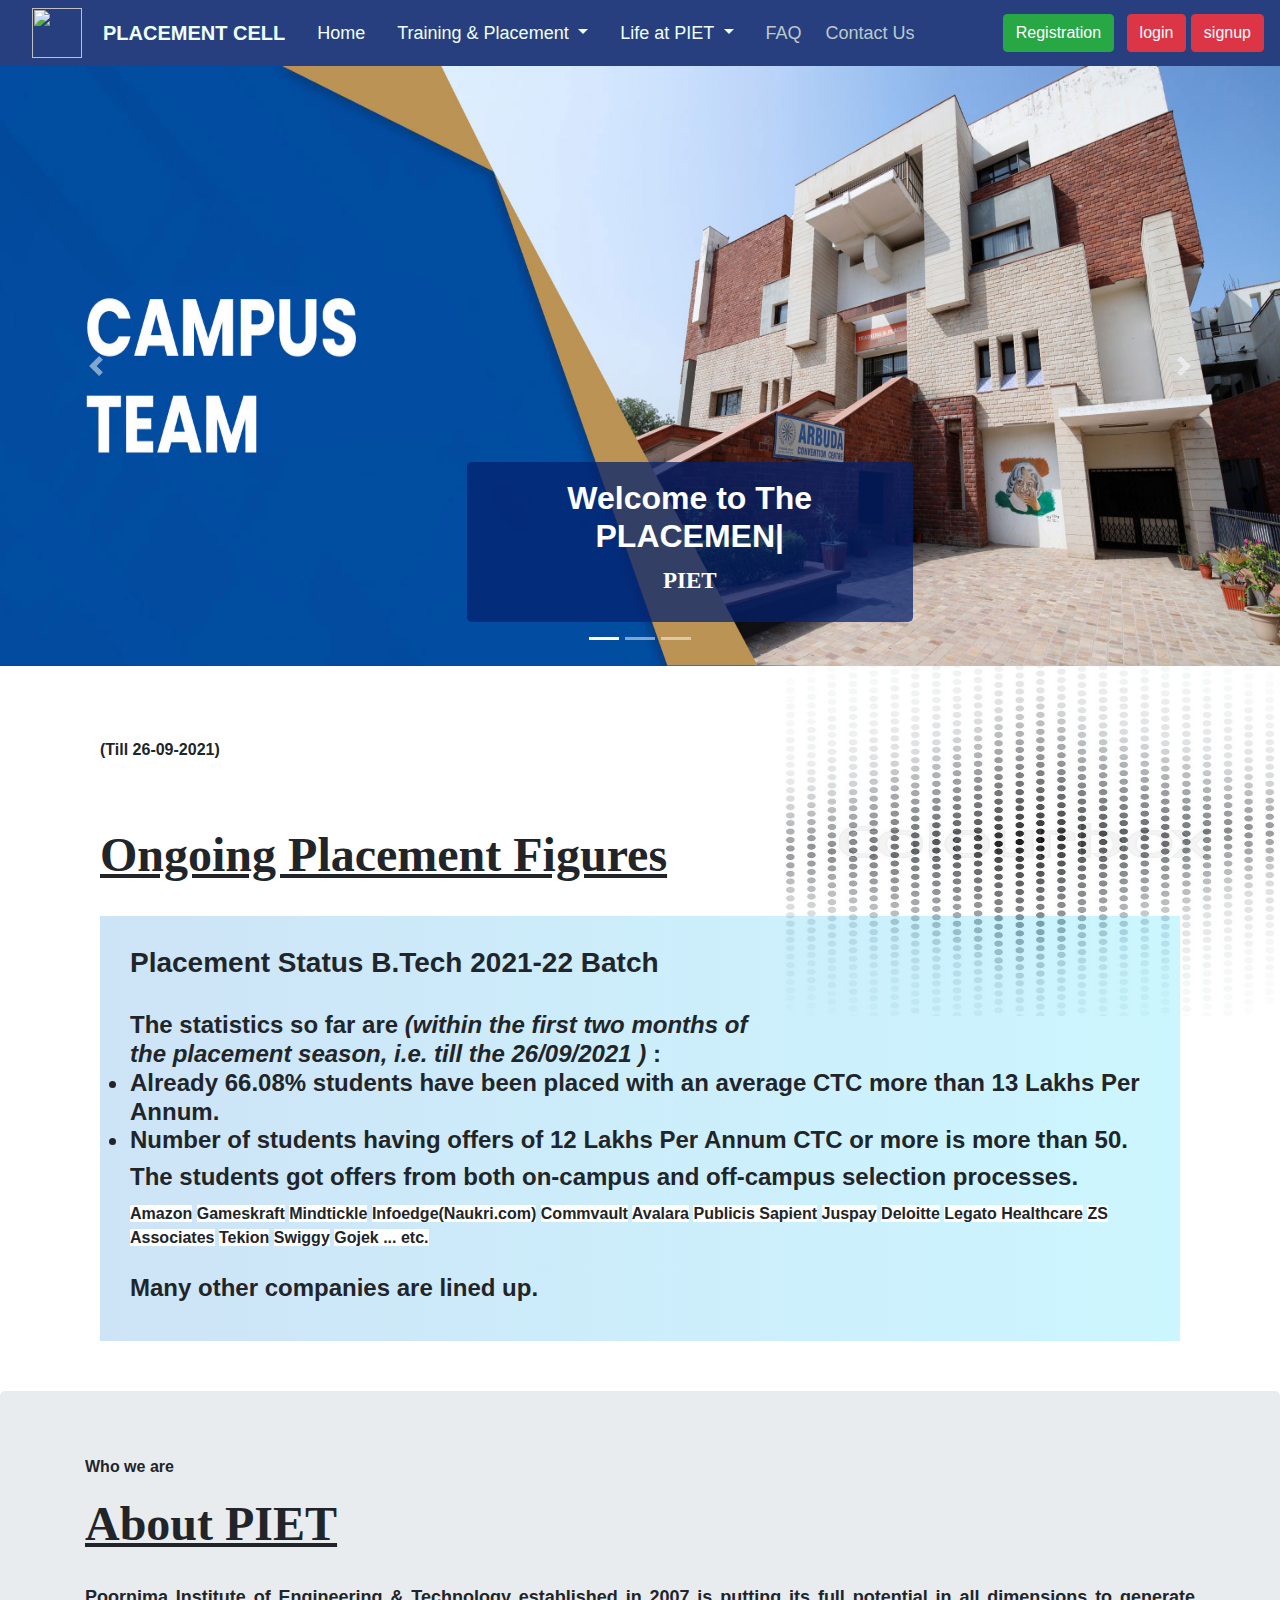
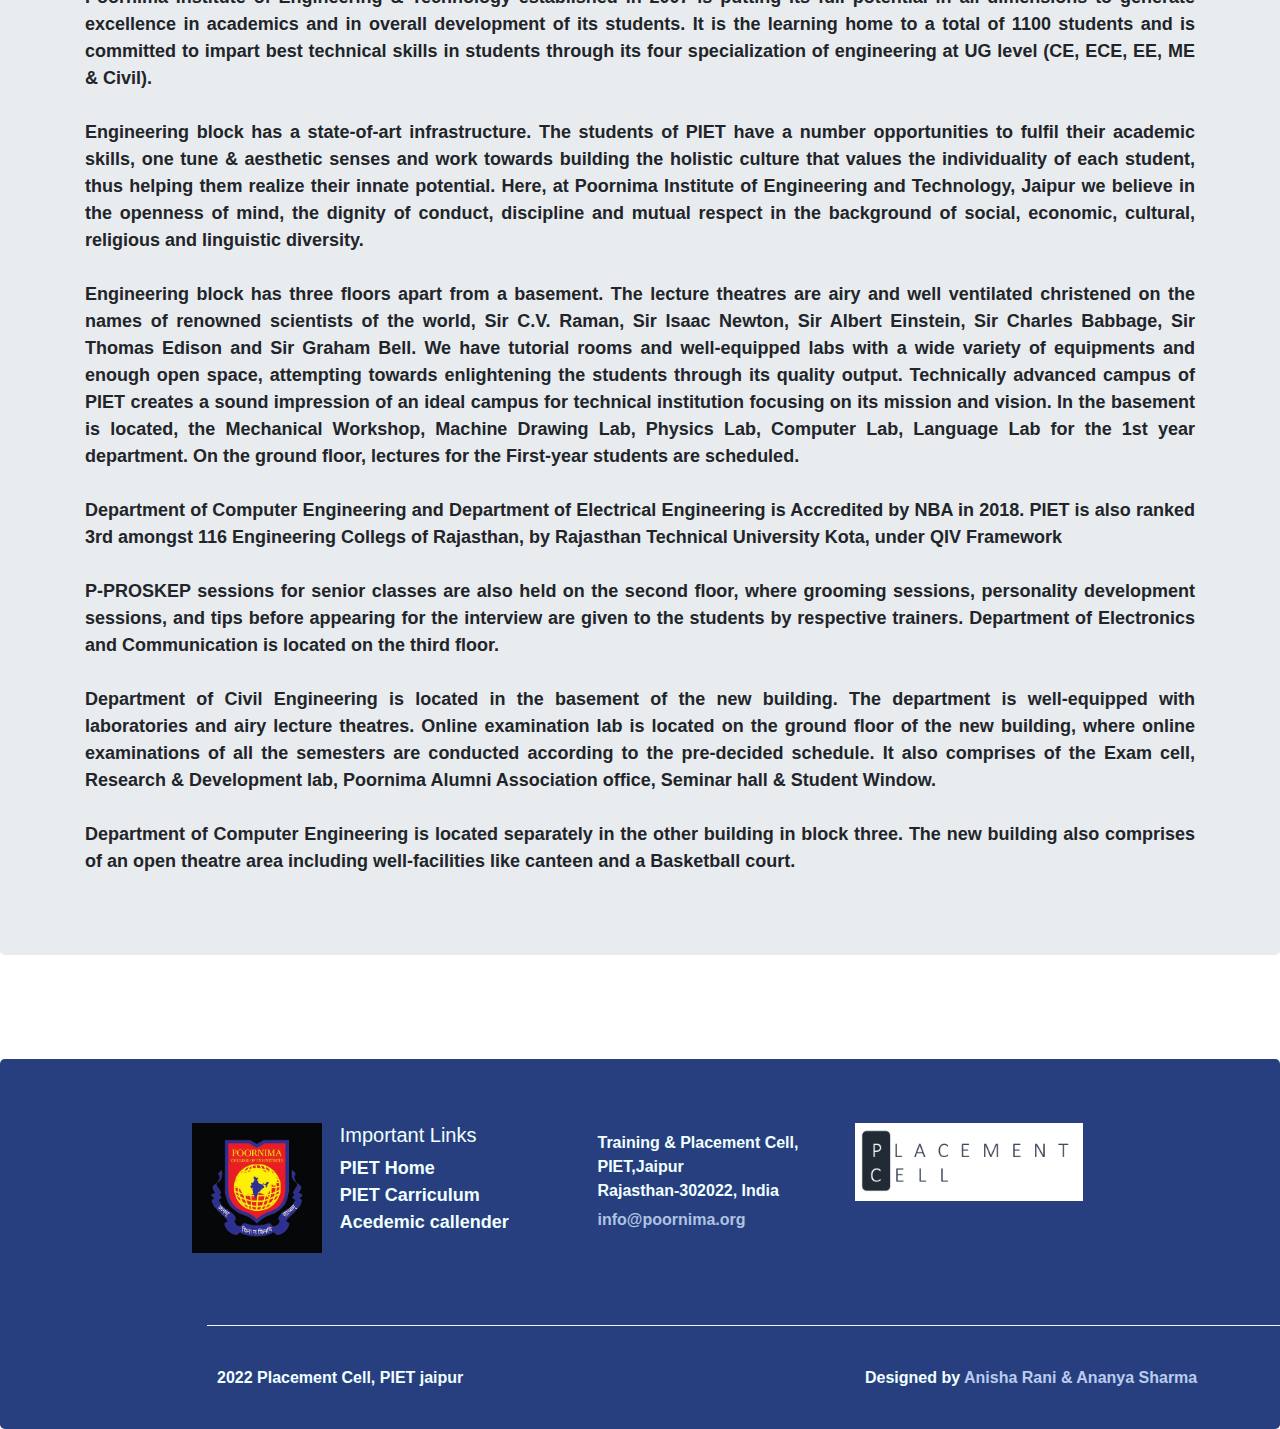
==== index.html @ f960b994 "webplacementcell" ====
<!doctype html>
<html lang="en">

<head>
  <meta charset="utf-8">
  <title>Placement Cell | PIET jaipur</title>
  <meta content="Homepage" property="og:title">
  <meta content="width=device-width, initial-scale=1" name="viewport">
  <meta content="Webflow" name="generator">

  <link href="normalize.css" rel="stylesheet" type="text/css">
  <link href="css/webflow.css" rel="stylesheet" type="text/css">
  <link href="index.css" rel="stylesheet" type="text/css">
  <link rel="stylesheet" href="style.css" type="text/css">
  <!-- Required meta tags -->
  <meta charset="utf-8">
  <meta name="viewport" content="width=device-width, initial-scale=1, shrink-to-fit=no">

  <!-- Bootstrap CSS -->
  <link rel="stylesheet" href="https://cdn.jsdelivr.net/npm/bootstrap@4.4.1/dist/css/bootstrap.min.css"
    integrity="sha384-Vkoo8x4CGsO3+Hhxv8T/Q5PaXtkKtu6ug5TOeNV6gBiFeWPGFN9MuhOf23Q9Ifjh" crossorigin="anonymous">

  <script src="https://ajax.googleapis.com/ajax/libs/webfont/1.6.26/webfont.js" type="text/javascript"></script>
  <script src="https://kit.fontawesome.com/432533cf1e.js" crossorigin="anonymous"></script>
  <script
    type="text/javascript">WebFont.load({ google: { families: ["Montserrat:100,100italic,200,200italic,300,300italic,400,400italic,500,500italic,600,600italic,700,700italic,800,800italic,900,900italic", "Inconsolata:400,700", "Merriweather:300,300italic,400,400italic,700,700italic,900,900italic", "Gothic A1:100,200,300,regular,500,600,700,800,900"] } });</script>
  <script
    type="text/javascript">!function (o, c) { var n = c.documentElement, t = " w-mod-"; n.className += t + "js", ("ontouchstart" in o || o.DocumentTouch && c instanceof DocumentTouch) && (n.className += t + "touch") }(window, document);</script>
  <link href="https://image3.mouthshut.com/images/imagesp/925717709s.jpg" rel="shortcut icon" type="image/x-icon">
  <link href="images/iiitg_logo.svg" rel="apple-touch-icon">
</head>

<body>

  <nav class="navbar navbar-expand-lg navbar-light sticky-top" style="background-color:#273f7f ;">
    <div class="menu-and-logo-container order-first mx-2">
      <a href="index.html" class="brand w-nav-brand">
        <span class="nav-logo  mx-2"><img src="https://image3.mouthshut.com/images/imagesp/925717709s.jpg "
            style="width:50px;height:50px;margin-right: 5px;" alt=""></span>
      </a>
    </div>
    <a class="navbar-brand" style="color:azure ;" href="#"><b>PLACEMENT CELL </b></a>
    <button class="navbar-toggler" type="button" data-toggle="collapse" data-target="#navbarSupportedContent"
      aria-controls="navbarSupportedContent" aria-expanded="false" aria-label="Toggle navigation">
      <span class="navbar-toggler-icon"></span>
    </button>


    <div class="collapse navbar-collapse" id="navbarSupportedContent">
      <ul class="navbar-nav mr-auto">
        <li class="nav-item active mx-2">
          <a class="nav-link" style="color:azure ;" href="/">Home <span class="sr-only">(current)</span></a>
        </li>

        <li class="nav-item dropdown  active mx-2">
          <a class="nav-link dropdown-toggle" style="color:azure ;" href="stats.html" id="navbarDropdown" role="button"
            data-toggle="dropdown" aria-haspopup="true" aria-expanded="false">
            Training & Placement
          </a>
          <div class="dropdown-menu" aria-labelledby="navbarDropdown">

            <a class="dropdown-item" href="stats.html#Philosphy">Philosphy</a>
            <a class="dropdown-item" href="stats.html#training and placement">Placement cell</a>

            <a class="dropdown-item" href="stats.html#Recruiters">Our Recruiters</a>
            <a class="dropdown-item" href="stats.html#stats">Past stats</a>
            <a class="dropdown-item" href="placement.html#training">Training</a>
            <a class="dropdown-item" href="placement.html#figures">Ongoing Figures</a>
            <a class="dropdown-item" href="placement.html#internship">Internship</a>
          </div>
        </li>

        <li class="nav-item dropdown active mx-2">
          <a class="nav-link dropdown-toggle" style="color:azure ;" href="student-life.html" id="navbarDropdown"
            role="button" data-toggle="dropdown" aria-haspopup="true" aria-expanded="false">
            Life at PIET
          </a>
          <div class="dropdown-menu" style="color:azure ;" aria-labelledby="navbarDropdown">
            <a class="dropdown-item" href="student-life.html#about">About PIET</a>
            <a class="dropdown-item" href="student-life.html#academics">Acedemics</a>

            <a class="dropdown-item" href="student-life.html#clubs">clubs</aclubs>
              <a class="dropdown-item" href="student-life.html#festivals">festivals</a>
              <a class="dropdown-item" href="student-life.html#sports">sports</a>

          </div>
        </li>


        <li class="nav-item active mx-2">
          <a class="nav-link" style="color:rgb(189, 201, 201) ;" href="/faq.html">FAQ</a>
        </li>

        <li class="nav-item active">
          <a class="nav-link" style="color:rgb(189, 201, 201) ;" href="/contactus.html">Contact Us</a>
        </li>

      </ul>
      <div class="=mx2">

        <!-- <button type="button" class="btn btn-outline-danger">Danger</button> -->
        <a class="btn btn-success mx-2" role="button" aria-pressed="true" href="registration.html">Registration</a>
        <button class="btn btn-danger " data-toggle="modal" data-target="#loginModal">login</button>
        <button class="btn btn-danger" data-toggle="modal" data-target="#signupModal">signup</button>
      </div>

    </div>

  </nav>

  <!-- Modal -->
  <div class="modal fade" id="loginModal" tabindex="-1" role="dialog" aria-labelledby="logineModalLabel"
    aria-hidden="true">
    <div class="modal-dialog" role="document">
      <div class="modal-content">
        <div class="modal-header">
          <h5 class="modal-title" id="loginModalLabel"><b>Login<b></h5>
          <button type="button" class="close" data-dismiss="modal" aria-label="Close">
            <span aria-hidden="true">&times;</span>
          </button>
        </div>
        <div class="modal-body">
          <form>
            <div class="form-group">
              <label for="exampleInputEmail1">Email address</label>
              <input type="email" class="form-control" id="exampleInputEmail1" aria-describedby="emailHelp">
              <small id="emailHelp" class="form-text text-muted">We'll never share your email with anyone
                else.</small>
            </div>
            <div class="form-group">
              <label for="exampleInputPassword1">Password</label>
              <input type="password" class="form-control" id="exampleInputPassword1">
            </div>

            <button type="submit" class="btn btn-primary">Submit</button>
          </form>
        </div>
      </div>
    </div>
  </div>
  <div class="modal fade" id="signupModal" tabindex="-1" role="dialog" aria-labelledby="signupeModalLabel"
    aria-hidden="true">
    <div class="modal-dialog" role="document">
      <div class="modal-content">
        <div class="modal-header">
          <h5 class="modal-title" id="signupModalLabel">Get your own account</h5>
          <button type="button" class="close" data-dismiss="modal" aria-label="Close">
            <span aria-hidden="true">&times;</span>
          </button>
        </div>
        <div class="modal-body">
          <form>
            <div class="form-group">
              <label for="exampleInputEmail1">Email address</label>
              <input type="email" class="form-control" id="exampleInputEmail1" aria-describedby="emailHelp">
              <small id="emailHelp" class="form-text text-muted">We'll never share your email with anyone
                else.</small>
            </div>
            <div class="form-group">
              <label for="exampleInputPassword1">Password</label>
              <input type="password" class="form-control" id="exampleInputPassword1">
            </div>
            <div class="form-group">
              <label for="exampleInputPassword1"> Conform Password</label>
              <input type="password" class="form-control" id="exampleInputPassword1">
            </div>

            <button type="submit" class="btn btn-primary">Submit</button>
          </form>
        </div>
      </div>
    </div>
  </div>






  <!-- carousel -->


  <div id="carouselExampleCaptions" class="carousel slide" data-ride="carousel">

    <ol class="carousel-indicators">
      <li data-target="#carouselExampleCaptions" data-slide-to="0" class="active"></li>
      <li data-target="#carouselExampleCaptions" data-slide-to="1"></li>
      <li data-target="#carouselExampleCaptions" data-slide-to="2"></li>
    </ol>

    <div class="carousel-inner">

      <div class="carousel-item active">
        <img src="piet2.jpg" class="d-block w-100" alt="..." width="1920" height="600">

        <div class="carousel-caption d-none d-md-block" style="margin-left:5px">
          
          <div class="jumbotron p-2 my-1 text-black"
            style="width: 50%; height:fit-content;  background-color:#04206cbc; margin-left: 270px;">
            <div class="banner-area">
              <h2 style="margin-top:9px;font-family:'Franklin Gothic Medium', 'Arial Narrow', Arial, sans-serif  ;font-weight: bolder;font-size:32px;">Welcome to <span class="typed2"></span></h2>
            </div>
            <script src="typed.js"></script>
            <script >
              var typed = new Typed(".typed2", {
                strings: [
                  "The PLACEMENT CELL",
                ],
                typeSpeed: 50,
                backSpeed: 50,
                loop: true
              });
            </script>
            
            <p style=" text-align:center;font-family:'Times New Roman', Times, serif;font-size: 23px;">
              <b>PIET</b>
            </p>
          </div>
        </div>
      </div>
      <div class="carousel-item">
        <img src="piet1.jpg" class="d-block w-100" alt="..." width="1920" height="600">
        <div class="carousel-caption d-none d-md-block">
          <!-- <div class="container p-2 my-1 bg-dark text-white"></div> -->
          <div class="jumbotron p-2 my- text-black"

          style="width: 50%; height:fit-content;  background-color:#04206cbc; margin-left: 270px;">
            <h5
              style="font-family:'Times New Roman', Times, serif;font-size: 23px;font-size: 25px;margin-top: 9px;">
              <b>PIET</b></h5>
            <p style="text-align:center;font-family:'Franklin Gothic Medium', 'Arial Narrow', Arial, sans-serif ;font-weight: bolder;font-size:32px;">
              <b>Accredited By <b>NBA</b>

            
          </div>
        </div>
      </div>
      <div class="carousel-item">
        <img src="piet3.jpg" class="d-block w-100" alt="..." width="1920" height="600">
        <div class="carousel-caption d-none d-md-block">
          <!-- <div class="container p-2 my-1 bg-dark text-white"></div> -->
          <div class="jumbotron p-2 my-1 text-black"
            style="width: 50%; height:fit-content;  background-color:#04206cbc; margin-left: 270px;">
            <h5
              style="font-family:'Times New Roman', Times, serif;font-size: 23px;font-size: 25px;margin-top: 9px;">
              <b>PIET</b></h5>
            <p style="text-align:center;font-family:'Franklin Gothic Medium', 'Arial Narrow', Arial, sans-serif ;font-weight: bolder;font-size:32px;">
              <b>Has been Ranked <u>3<sup>rd</sup></u> by <b>RTU</b>
            </p>
          </div>
        </div>
      </div>




    </div>
    <a class="carousel-control-prev" href="#carouselExampleCaptions" role="button" data-slide="prev">
      <span class="carousel-control-prev-icon" aria-hidden="true"></span>
      <span class="sr-only">Previous</span>
    </a>
    <a class="carousel-control-next" href="#carouselExampleCaptions" role="button" data-slide="next">
      <span class="carousel-control-next-icon" aria-hidden="true"></span>
      <span class="sr-only">Next</span>
    </a>
  </div>

  <!-- carousel-end -->


  <div class="section position-relative overflow-hidden" id="figures">
    <img src="img1.jpg" class="float-right" alt="Paris" width="500" height="350">
    <div class="container">
      <div class="col lg-7">
        <div class="pre-title-container">
          <div class="pre-title is-left-aligned"><br><br><br>(Till 26-09-2021)</div>
          <div class="pre-title-decoration"></div>
        </div><br><br>
        <h2 style="font-family:verdana;font-size:300%;"><b><u>Ongoing Placement Figures</u></b></h2>
      </div>
    </div><br>
    <div class="container">
      <div class="col lg-12 no-padding-lr">
        <!-- <div class="pre-title-container">
        <div class="pre-title is-left-aligned" style="font-size: 15px;"></div>
        <div class="pre-title-decoration"></div>
      </div> -->
        <div style=" padding: 30px;
      background: linear-gradient(90deg, rgba(6,120,212,0.2) 0%, rgba(0,212,255,0.2) 100%);">
          <h3><b>Placement Status B.Tech 2021-22 Batch</b></h3>
          <br>
          <h4 style="font-weight:600;">The statistics so far are
            <i>(within the first two months of the placement season, i.e. till the 26/09/2021 )</i>
            :

            <li>Already 66.08% students have been placed with an average CTC more than 13 Lakhs Per Annum.
            </li>
            <li>Number of students having offers of 12 Lakhs Per Annum CTC or more is more than 50.
          </h4>
          </li>



          <h4 class="stat-subtitle" style="font-weight:700;">The students got offers from both on-campus and
            off-campus selection processes.</h4>
          <div style="margin-top: 10px; user-select: auto;">
            <span class="is-bold tag-dark" style="user-select: auto;background-color:white;">Amazon</span>
            <span class="is-bold tag-light" style="user-select: auto;background-color:white;">Gameskraft</span>
            <span class="is-bold tag-light" style="user-select: auto;background-color:white;">Mindtickle</span>
            <span class="is-bold tag-light"
              style="user-select: auto;background-color:white;">Infoedge(Naukri.com)</span>
            <span class="is-bold tag-light" style="user-select: auto;background-color:white;">Commvault</span>
            <span class="is-bold tag-light" style="user-select: auto;background-color:white;">Avalara</span>
            <span class="is-bold tag-light" style="user-select: auto;background-color:white;">Publicis Sapient</span>
            <span class="is-bold tag-light" style="user-select: auto;background-color:white;">Juspay</span>
            <span class="is-bold tag-light" style="user-select: auto;background-color:white;">Deloitte</span>
            <span class="is-bold tag-light" style="user-select: auto;background-color:white;">Legato Healthcare</span>
            <span class="is-bold tag-light" style="user-select: auto;background-color:white;">ZS Associates</span>
            <span class="is-bold tag-light" style="user-select: auto;background-color:white;">Tekion</span>
            <span class="is-bold tag-light" style="user-select: auto;background-color:white;">Swiggy</span>
            <span class="is-bold tag-light" style="user-select: auto;background-color:white;">Gojek ... etc.</span>

          </div>

          <br>
          <h4 style="font-weight:700;">Many other companies are lined up.</h4>

        </div>

      </div>
    </div>
    <div class="background-img img1 align-right push-from-lg-7" style="user-select: auto;"></div>

  </div>

  <div class="jumbotron" id="about">
    <div class="container">
      <div class="pre-title-container">
        <div class="pre-title is-left-aligned"><b>Who we are</b></div>
        <div class="pre-title-decoration"></div>
      </div>
      <h2 style="font-family:verdana;font-size:300%;"><b><u>About PIET</u></b></h2><br>
      <p>Poornima Institute of Engineering & Technology established in 2007 is putting its full potential in all
        dimensions to generate excellence in academics and in overall development of its students. It is the learning
        home to a total of 1100 students and is committed to impart best technical skills in students through its four
        specialization of engineering at UG level (CE, ECE, EE, ME & Civil).<br><br>

        Engineering block has a state-of-art infrastructure. The students of PIET have a number opportunities to fulfil
        their academic skills, one tune & aesthetic senses and work towards building the holistic culture that values
        the individuality of each student, thus helping them realize their innate potential. Here, at Poornima Institute
        of Engineering and Technology, Jaipur we believe in the openness of mind, the dignity of conduct, discipline and
        mutual respect in the background of social, economic, cultural, religious and linguistic diversity.<br><br>

        Engineering block has three floors apart from a basement. The lecture theatres are airy and well ventilated
        christened on the names of renowned scientists of the world, Sir C.V. Raman, Sir Isaac Newton, Sir Albert
        Einstein, Sir Charles Babbage, Sir Thomas Edison and Sir Graham Bell. We have tutorial rooms and well-equipped
        labs with a wide variety of equipments and enough open space, attempting towards enlightening the students
        through its quality output. Technically advanced campus of PIET creates a sound impression of an ideal campus
        for technical institution focusing on its mission and vision. In the basement is located, the Mechanical
        Workshop, Machine Drawing Lab, Physics Lab, Computer Lab, Language Lab for the 1st year department. On the
        ground floor, lectures for the First-year students are scheduled.<br><br>

        Department of Computer Engineering and Department of Electrical Engineering is Accredited by NBA in 2018. PIET
        is also ranked 3rd amongst 116 Engineering Collegs of Rajasthan, by Rajasthan Technical University Kota, under
        QIV Framework<br><br>

        P-PROSKEP sessions for senior classes are also held on the second floor, where grooming sessions, personality
        development sessions, and tips before appearing for the interview are given to the students by respective
        trainers. Department of Electronics and Communication is located on the third floor.<br><br>

        Department of Civil Engineering is located in the basement of the new building. The department is well-equipped
        with laboratories and airy lecture theatres. Online examination lab is located on the ground floor of the new
        building, where online examinations of all the semesters are conducted according to the pre-decided schedule. It
        also comprises of the Exam cell, Research & Development lab, Poornima Alumni Association office, Seminar hall &
        Student Window.<br><br>


        Department of Computer Engineering is located separately in the other building in block three. The new building
        also comprises of an open theatre area including well-facilities like canteen and a Basketball court.<br></p>

    </div>
  </div>
  <br>
  <br>






  <div class="container">
    <div class="col lg-12 alignself-center md-12 no-margin-bottom-lg">

    </div>



  </div><br>







  <!-- <footer  -->
  <div class="jumbotron" style="background-color: #273f7f;margin-bottom: 0px;height: 370px;">

    <div class="row" style="user-select: auto;margin-right: 150px;">
      <div class="col-12 col-md" style="user-select: auto;">
        <img class="mb-2" src="piet4.jpg" alt="" style="max-height: 130px;margin-left: 160px;">
      </div>

      <div class="col-6 col-md" style="color: azure;margin-left: 50px;">
        <h5 style="user-select: auto;">Important Links</h5>
        <ul class="list-unstyled text-small" style="color: azure;">
          <li style="user-select: auto;"><a class="text" href="#" style="color: azure;">PIET Home</a></li>
          <li style="user-select: auto;"><a class="text" href="#" style="color: azure;">PIET Carriculum</a></li>
          <li style="user-select: auto;"><a class="text" href="#" style="color: azure;">Acedemic callender</a></li>

        </ul>
      </div>
      <div class="col-6 col-md" style="color: azure;margin-left: 0px;">
        <h5 style="user-select: auto;"></h5>
        <div style="font-size: 16px;">
          Training & Placement Cell,<br>
          PIET,Jaipur<br>
          Rajasthan-302022, India
        </div>
        <div style="margin-top: 5px;">

          <span style="font-weight: bold;">
            <i class="fa fa-envelope " aria-hidden="true" style="font-size:14px;"></i>
          </span><a href="mailto:placement@iiitg.ac.in" style="color: rgb(175, 195, 226);">
            info@poornima.org</a>
        </div>
      </div>
      <div class="col lg-4 md-12 ">
        <img src="pcell.png" alt="" style="max-height: 130px;margin-right: 105px;">
      </div>
    </div><br><br>
    <div class="container" style="margin-left: 160px;margin-bottom: 50px>
      <div class=" col lg-12 margin-bottom" style="user-select: auto;">
      <hr style="height: 1px;border-width:0;color:whitesmoke;background-color:whitesmoke">
    </div><br>

    <div class="d-flex justify-content-between align-content-lg-center flex-wrap"
      style="margin-left: 170px;color: azure;">
      <div class="col lg-6 no-margin-bottom md-12 md-order-last">
        <div class="low-text-contrast text-small flexh-space-between md-flex-vertical">
          <div class="md-order-last">2022 Placement Cell, PIET jaipur</div>
        </div>
      </div>
      <div class="col lg-6 no-margin-bottom md-12" style="margin-left: 250px;">
        <div class="w100 text-align-right footer-bottom md-text-align-left margin-bottom"> Designed by <a
            href="team.html" style="color: rgb(186, 204, 236);">Anisha Rani & Ananya Sharma</a>
        </div>
      </div>
    </div>
  </div>



  <!-- Optional JavaScript -->
  <!-- jQuery first, then Popper.js, then Bootstrap JS -->
  <script src="https://code.jquery.com/jquery-3.4.1.slim.min.js"
    integrity="sha384-J6qa4849blE2+poT4WnyKhv5vZF5SrPo0iEjwBvKU7imGFAV0wwj1yYfoRSJoZ+n"
    crossorigin="anonymous"></script>
  <script src="https://cdn.jsdelivr.net/npm/popper.js@1.16.0/dist/umd/popper.min.js"
    integrity="sha384-Q6E9RHvbIyZFJoft+2mJbHaEWldlvI9IOYy5n3zV9zzTtmI3UksdQRVvoxMfooAo"
    crossorigin="anonymous"></script>
  <script src="https://cdn.jsdelivr.net/npm/bootstrap@4.4.1/dist/js/bootstrap.min.js"
    integrity="sha384-wfSDF2E50Y2D1uUdj0O3uMBJnjuUD4Ih7YwaYd1iqfktj0Uod8GCExl3Og8ifwB6"
    crossorigin="anonymous"></script>
</body>

</html>
---- index.css ----
.w-checkbox {
    display: block;
    margin-bottom: 5px;
    padding-left: 20px;
}

.w-checkbox:before {
    content: ' ';
    display: table;
    -ms-grid-column-span: 1;
    grid-column-end: 2;
    -ms-grid-column: 1;
    grid-column-start: 1;
    -ms-grid-row-span: 1;
    grid-row-end: 2;
    -ms-grid-row: 1;
    grid-row-start: 1;
}

.w-checkbox:after {
    content: ' ';
    display: table;
    -ms-grid-column-span: 1;
    grid-column-end: 2;
    -ms-grid-column: 1;
    grid-column-start: 1;
    -ms-grid-row-span: 1;
    grid-row-end: 2;
    -ms-grid-row: 1;
    grid-row-start: 1;
    clear: both;
}

.w-checkbox-input {
    float: left;
    margin-bottom: 0px;
    margin-left: -20px;
    margin-right: 0px;
    margin-top: 4px;
    line-height: normal;
}

body {
    font-family: 'Gothic A1', sans-serif;
    color: #333;
    /* font-size: 1px; */
    line-height: 1.5;
}

h1 {
    margin-top: 0px;
    margin-bottom: 10px;
    font-size: 52px;
    line-height: 1.15;
    font-weight: 900;
}

 h2 {
    margin-top: 0px;
    margin-bottom: 10px;
    font-size: 36px;
    line-height: 1.15;
    font-weight: 900;
} 

h3 {
    margin-top: 0px;
    margin-bottom: 10px;
    font-size: 23px;
    line-height: 1.4;
    font-weight: 900;
}

h4 {
    margin-top: 0px;
    margin-bottom: 10px;
    font-size: 16px;
    line-height: 1.5;
    font-weight: 900;
} 
ul{
    
        font-family: 'Lucida Sans', 'Lucida Sans Regular', 'Lucida Grande', 'Lucida Sans Unicode', Geneva, Verdana, sans-serif;
        margin-bottom: 32px;
        line-height: 1.5;
        font-size: large;
        text-align: justify;
}

/* h5 {
    margin-top: 0px;
    margin-bottom: 10px;
    font-size: 14px;
    line-height: 20px;
    font-weight: 900;
}

h6 {
    margin-top: 0px;
    margin-bottom: 10px;
    font-size: 12px;
    line-height: 18px;
    font-weight: 900; */


p {
    font-family:'Lucida Sans', 'Lucida Sans Regular', 'Lucida Grande', 'Lucida Sans Unicode', Geneva, Verdana, sans-serif;
    margin-bottom: 32px;
    line-height: 1.5;
    font-size: large;
    text-align: justify;
}

a {
    color: #4388d6;
    text-decoration: none;
}

ol {
    margin-top: 0px;
    margin-bottom: 10px;
    padding-left: 40px;
    list-style-type: decimal;
}

img {
    display: inline-block;
    max-width: 100%;
}

/* blockquote {
    margin-bottom: 10px;
    padding: 10px 20px;
    border-left: 5px solid #e2e2e2;
    font-size: 18px;
    line-height: 22px;
} */


/* html {
    font-family: sans-serif;
    -ms-text-size-adjust: 100%;
    -webkit-text-size-adjust: 100%; */

#about{
    margin-top: 50px;;
    /* padding: 10px; ; */
    
}
#acedemics{
    margin-top: 100px;
    padding:50px;
}
.display-3{
    text-align: left;
    /* font-size: medium; */
    font-weight: bold;
    font-family:verdana;
    font: size 5px;;"
}
    
  .pre-title-container {
    position: relative;
    overflow: hidden;
    margin-bottom: 16px;
    /* background-image: url('https://i.pinimg.com/474x/40/87/5f/40875f03d7feeb454dba819414c77ece.jpg'); */
    /* opacity: 0.2; */
    background-position: 0px 0px;
    background-size: 4px;
    text-shadow: #333;
    text-align:left;
    
    
  }
  .pre-title-decoration {
    position: absolute;
    left: 0%;
    top: auto;
    right: auto;
    bottom: -11px;
    z-index: 1;
    width: 100%;
    height: 27px;
    background-color: rgba(240, 243, 242, 0);
    background-image: url('https://i.pinimg.com/474x/40/87/5f/40875f03d7feeb454dba819414c77ece.jpg');
    background-position: 0px 0px;
    background-size: 4px;
    opacity: 0.26;
  }
  
  .pre-title-decoration.is-centered {
    left: 50%;
    width: 240px;
    -webkit-transform: translate(-50%, 0px);
    -ms-transform: translate(-50%, 0px);
    transform: translate(-50%, 0px);
  } 
  

/* body{font-family: 'Gothic A1', sans-serif;
color: #333;
font-size: 16px;
line-height: 1.5;
} */
@media (max-width: 991px) {
    .container {
      -webkit-flex-wrap: wrap;
      -ms-flex-wrap: wrap;
      flex-wrap: wrap;
    }
    .container.flexh-justify-center.md-flexh-justify-left {
      -webkit-box-pack: start;
      -webkit-justify-content: flex-start;
      -ms-flex-pack: start;
      justify-content: flex-start;
    }

















    element.style {
        user-select: auto;
    }
    .container.container-nested.is-wrapped {
        -webkit-flex-wrap: wrap;
        -ms-flex-wrap: wrap;
        flex-wrap: wrap;
    }
    .container.is-wrapped {
        -webkit-flex-wrap: wrap;
        -ms-flex-wrap: wrap;
        flex-wrap: wrap;
    }
    .container.container-nested {
        width: auto;
        margin-right: -24px;
        margin-left: -24px;
        -webkit-align-self: center;
        -ms-flex-item-align: center;
        -ms-grid-row-align: center;
        align-self: center;
    }
    @media (max-width: 767px) {
        .container {
          display: -webkit-box;
          display: -webkit-flex;
          display: -ms-flexbox;
          display: flex;
        }
    .container {
        z-index: 5;
        display: -webkit-box;
        display: -webkit-flex;
        display: -ms-flexbox;
        display: flex;
        width: 100%;
        max-width: 1200px;
        margin-right: auto;
        margin-left: auto;
        -webkit-box-align: start;
        -webkit-align-items: flex-start;
        -ms-flex-align: start;
        align-items: flex-start;
        -ms-grid-columns: 1fr;
        grid-template-columns: 1fr;
    }
    * {
        -webkit-box-sizing: border-box;
        -moz-box-sizing: border-box;
        box-sizing: border-box;
    }
    
    div {
        display: block;
    }
    /* style attribute {
        user-select: auto;
    }
    style attribute {
        user-select: auto;
    }
    style attribute {
        user-select: auto;
    }
    body {
        font-family: 'Gothic A1', sans-serif;
        color: #333;
        font-size: 16px;
        line-height: 1.5;
    }
    body {
        margin: 0;
        min-height: 100%;
        background-color: #fff;
        font-family: Arial, sans-serif;
        font-size: 14px;
        line-height: 20px;
        color: #333;
    }
    html {
        font-family: sans-serif;
        -ms-text-size-adjust: 100%;
        -webkit-text-size-adjust: 100%;
    } */
    .section{
        background-color: #333;
    }
    body {
        margin: 0;
        min-height: 100%;
        background-color: #fff;
        font-family: Arial, sans-serif;
        font-size: 14px;
        line-height: 20px;
        color: #333;
    }
    .container.course-title{
        background-color: #4388d6;
    }
    .navbar {
        background-color: lightgreen;
    }
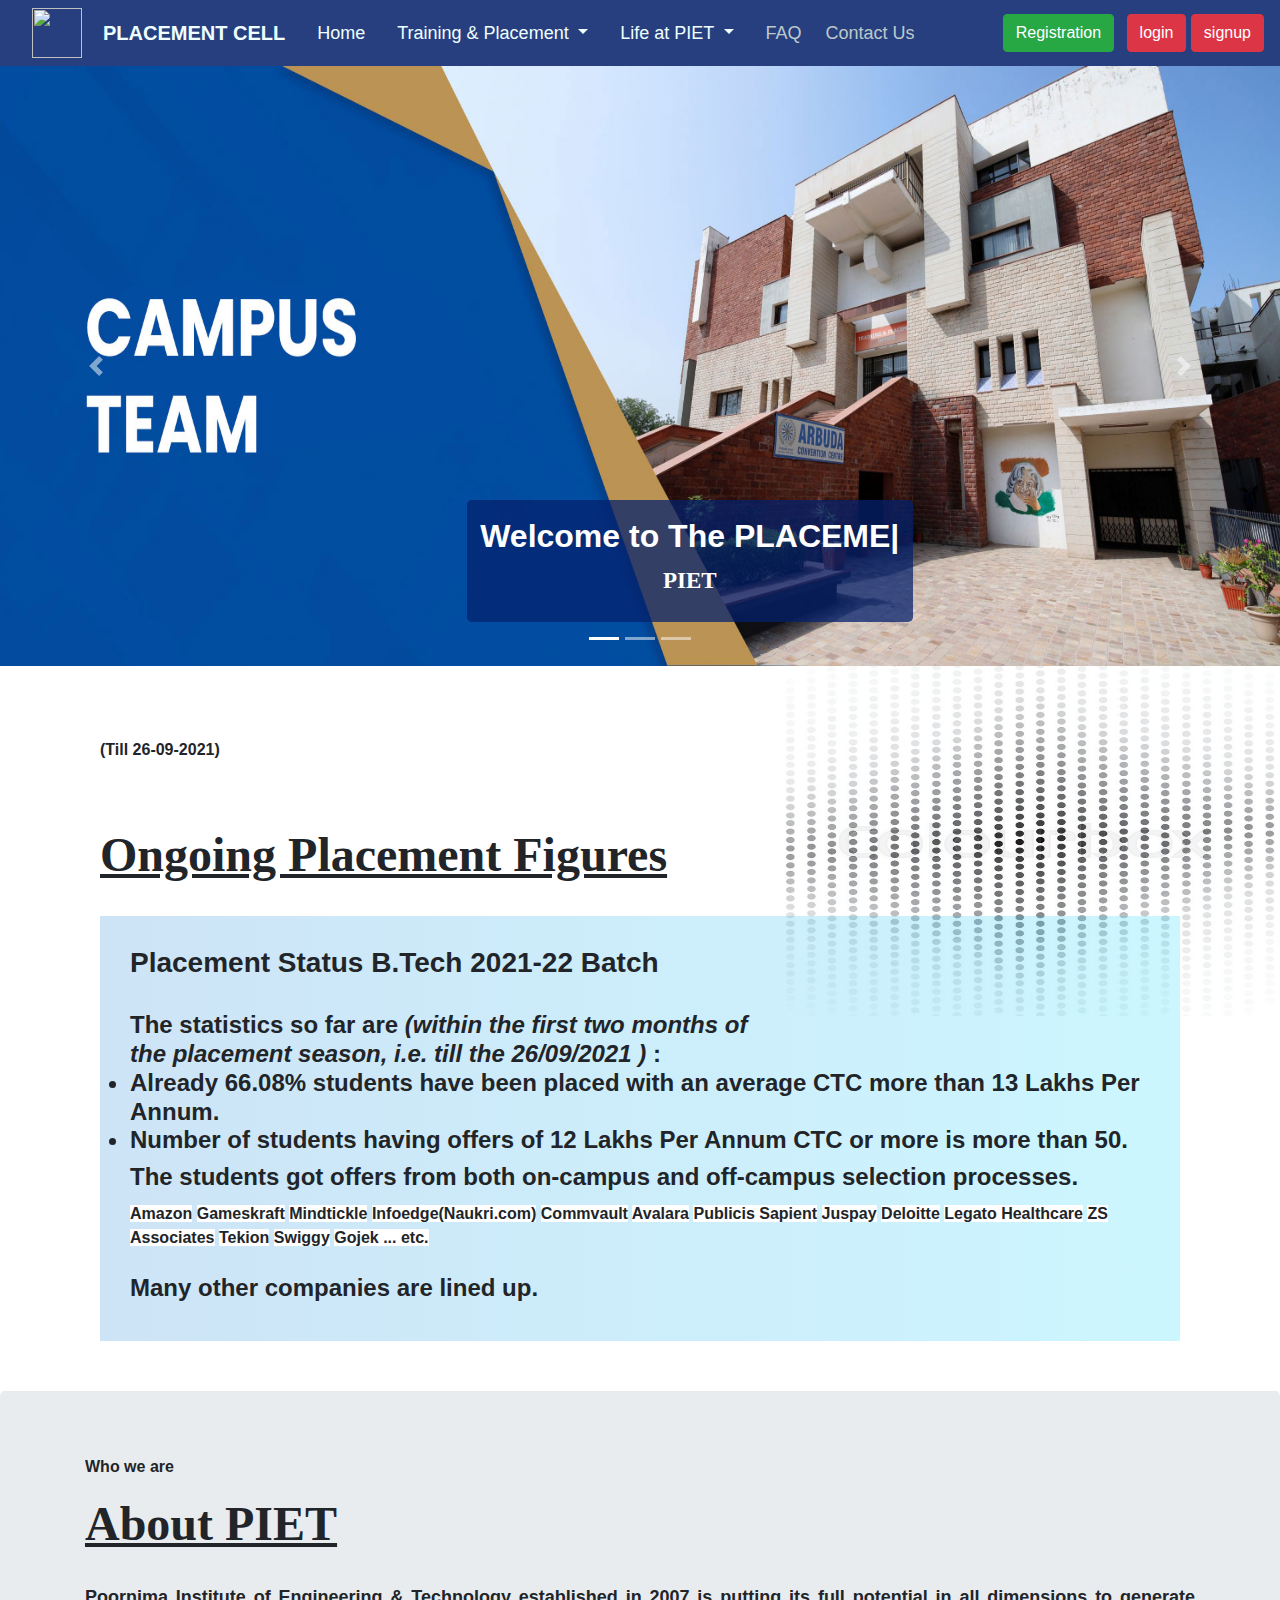
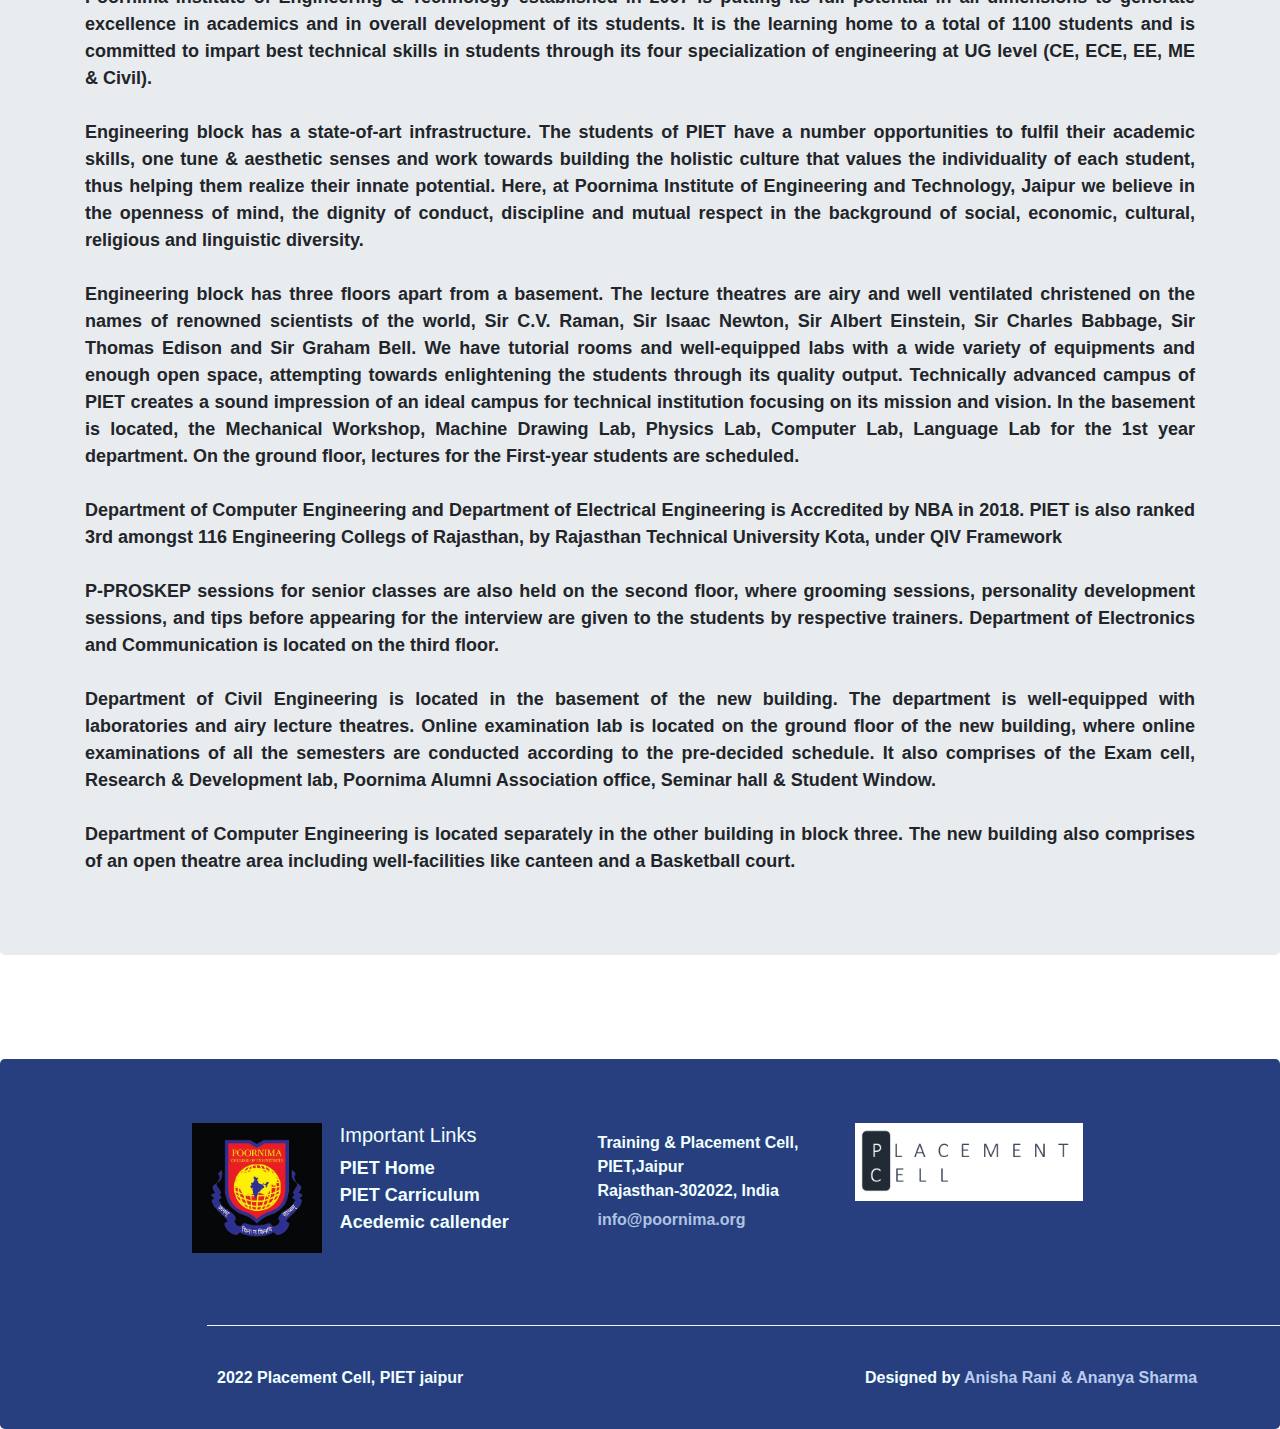
==== commit 14cb5782: "Update index.html" ====
--- a/index.html
+++ b/index.html
@@ -49,7 +49,7 @@
     <div class="collapse navbar-collapse" id="navbarSupportedContent">
       <ul class="navbar-nav mr-auto">
         <li class="nav-item active mx-2">
-          <a class="nav-link" style="color:azure ;" href="/">Home <span class="sr-only">(current)</span></a>
+          <a class="nav-link" style="color:azure ;" href="/webplacementcell.github.io/">Home <span class="sr-only">(current)</span></a>
         </li>
 
         <li class="nav-item dropdown  active mx-2">
@@ -88,11 +88,11 @@
 
 
         <li class="nav-item active mx-2">
-          <a class="nav-link" style="color:rgb(189, 201, 201) ;" href="/faq.html">FAQ</a>
+          <a class="nav-link" style="color:rgb(189, 201, 201) ;" href="/webplacementcell.github.io/faq.html">FAQ</a>
         </li>
 
         <li class="nav-item active">
-          <a class="nav-link" style="color:rgb(189, 201, 201) ;" href="/contactus.html">Contact Us</a>
+          <a class="nav-link" style="color:rgb(189, 201, 201) ;" href="/webplacementcell.github.io/contactus.html">Contact Us</a>
         </li>
 
       </ul>
@@ -474,4 +474,4 @@
     crossorigin="anonymous"></script>
 </body>
 
-</html>+</html>
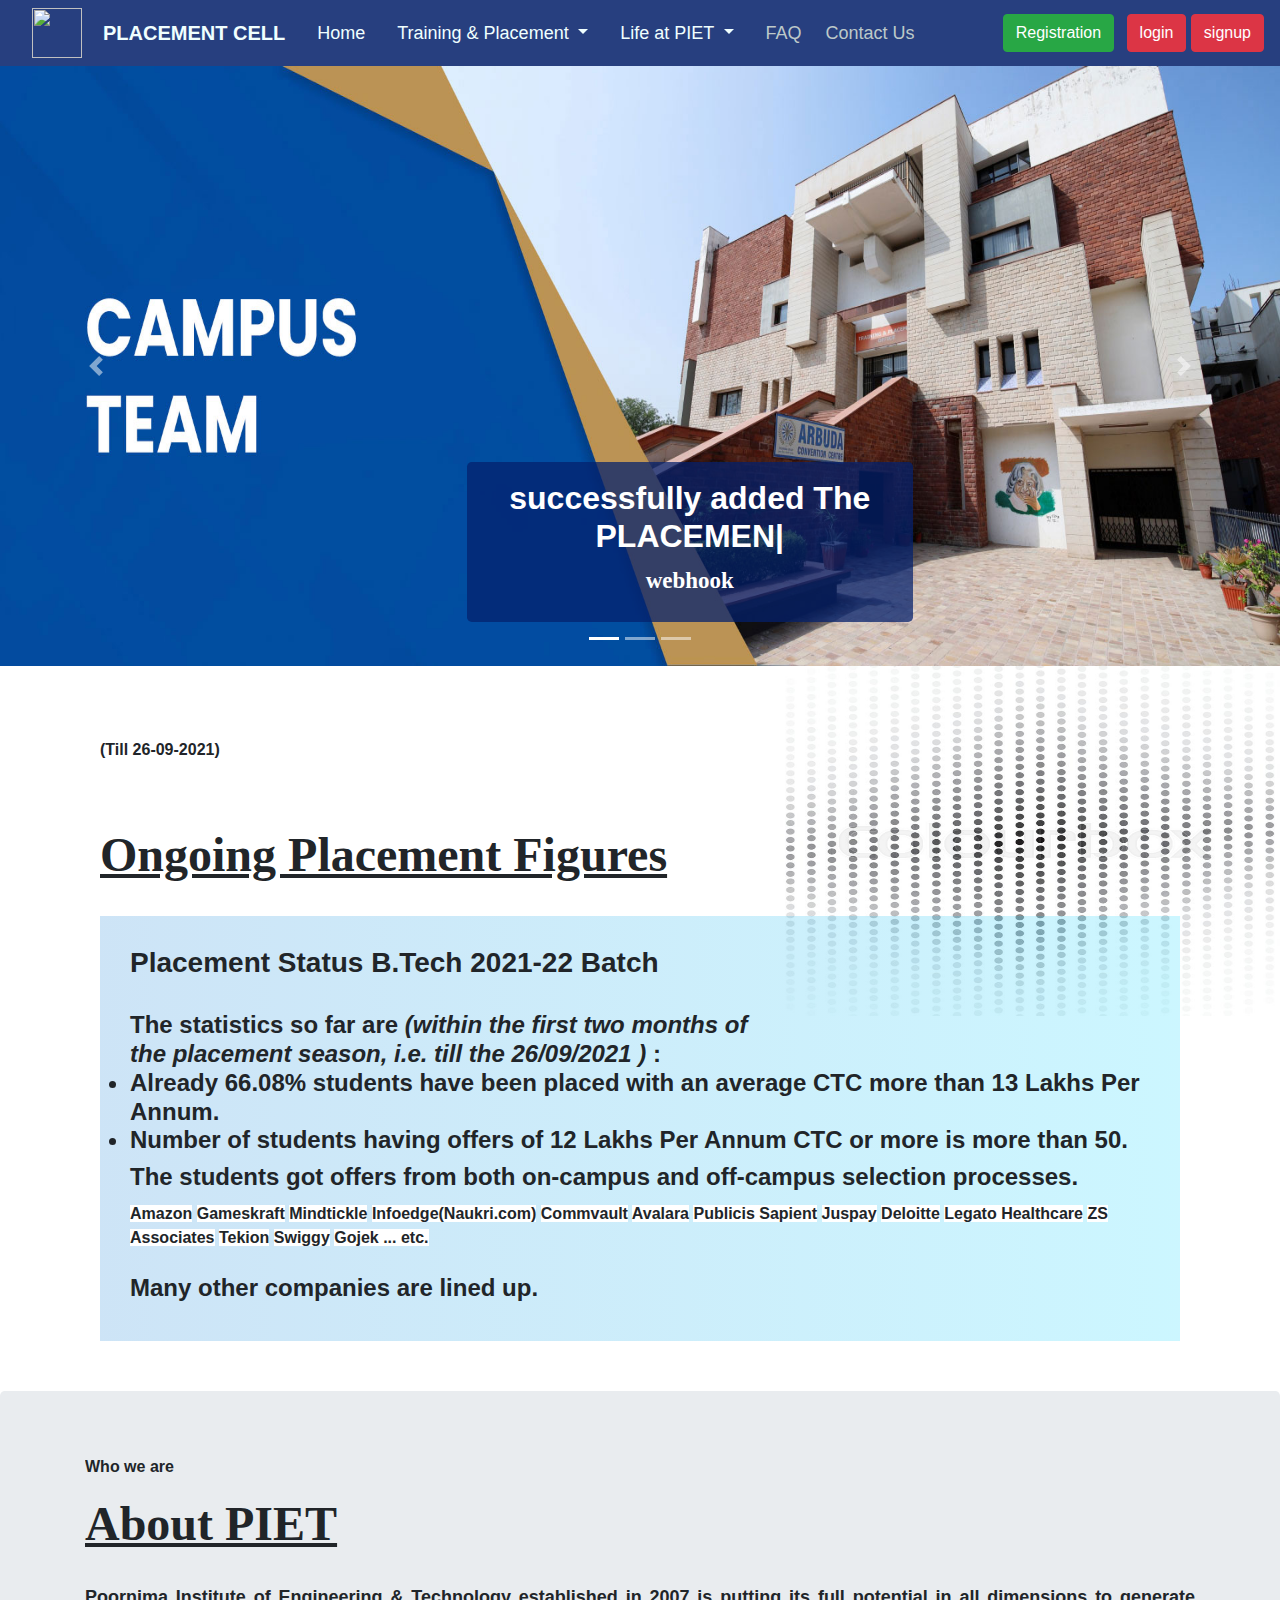
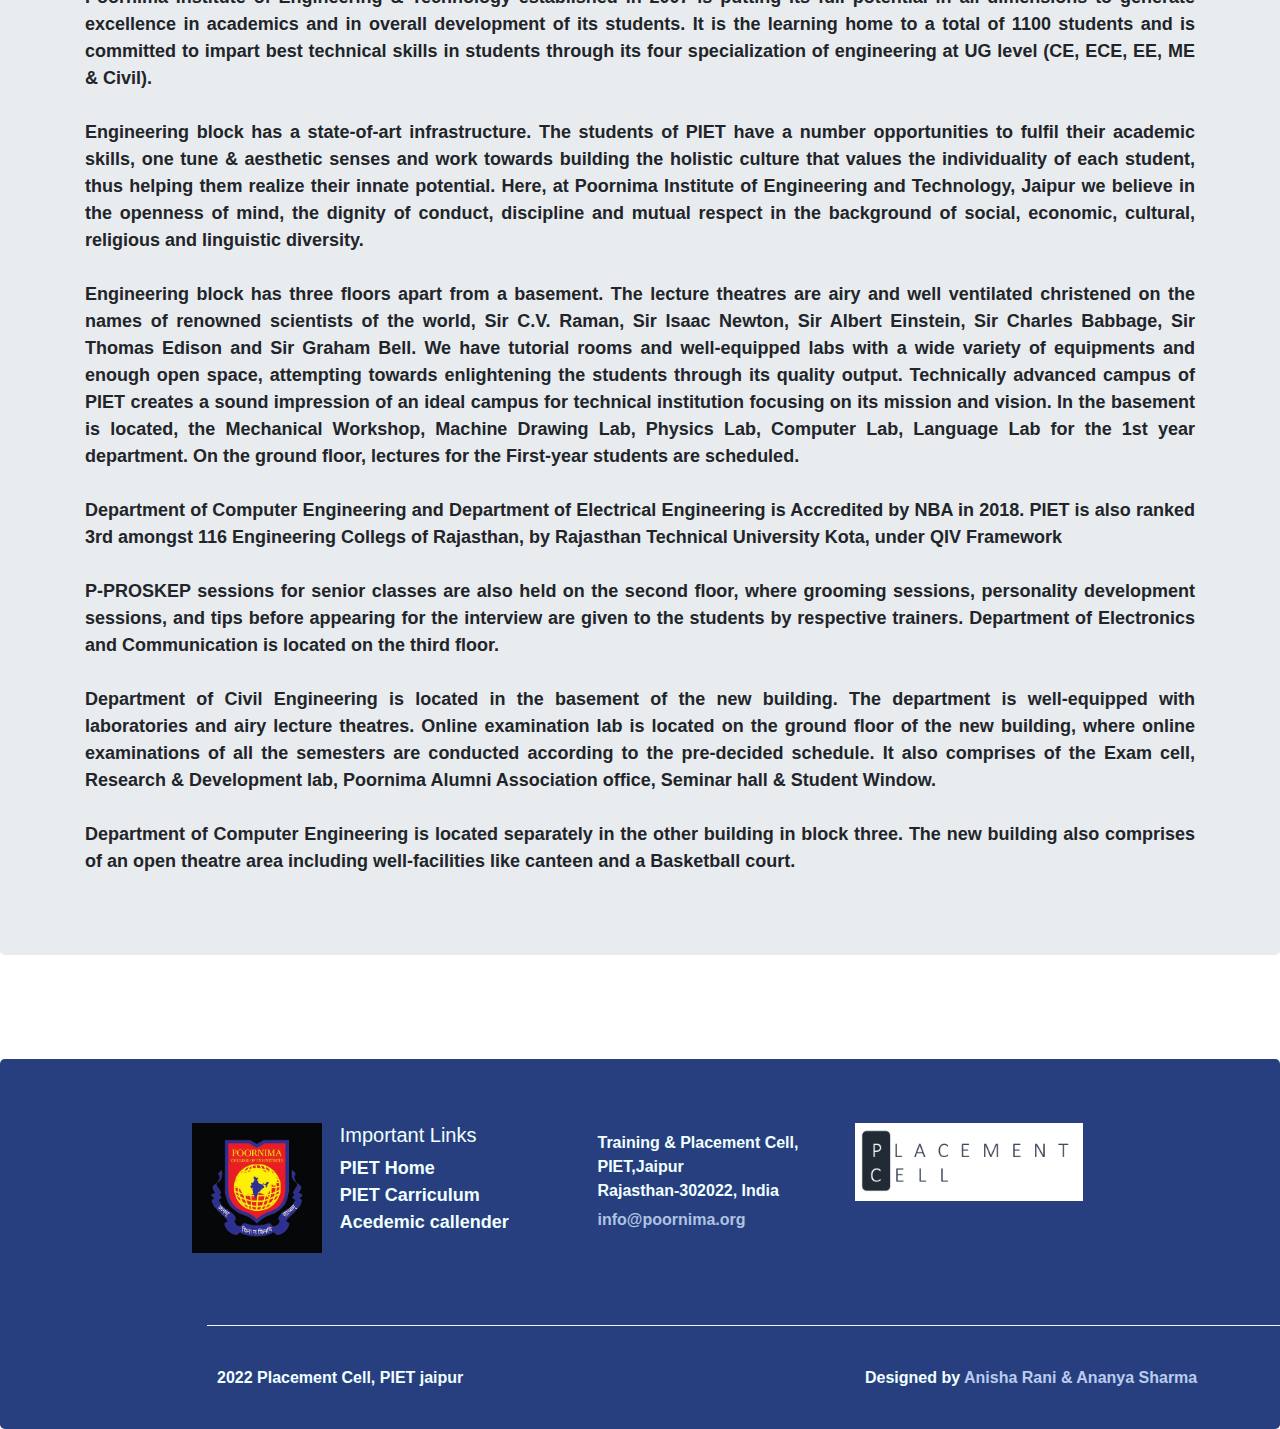
==== commit aaf1e6a2: "Update index.html" ====
--- a/index.html
+++ b/index.html
@@ -198,7 +198,7 @@
           <div class="jumbotron p-2 my-1 text-black"
             style="width: 50%; height:fit-content;  background-color:#04206cbc; margin-left: 270px;">
             <div class="banner-area">
-              <h2 style="margin-top:9px;font-family:'Franklin Gothic Medium', 'Arial Narrow', Arial, sans-serif  ;font-weight: bolder;font-size:32px;">Welcome to <span class="typed2"></span></h2>
+              <h2 style="margin-top:9px;font-family:'Franklin Gothic Medium', 'Arial Narrow', Arial, sans-serif  ;font-weight: bolder;font-size:32px;">successfully added <span class="typed2"></span></h2>
             </div>
             <script src="typed.js"></script>
             <script >
@@ -213,7 +213,7 @@
             </script>
             
             <p style=" text-align:center;font-family:'Times New Roman', Times, serif;font-size: 23px;">
-              <b>PIET</b>
+              <b>webhook</b>
             </p>
           </div>
         </div>
